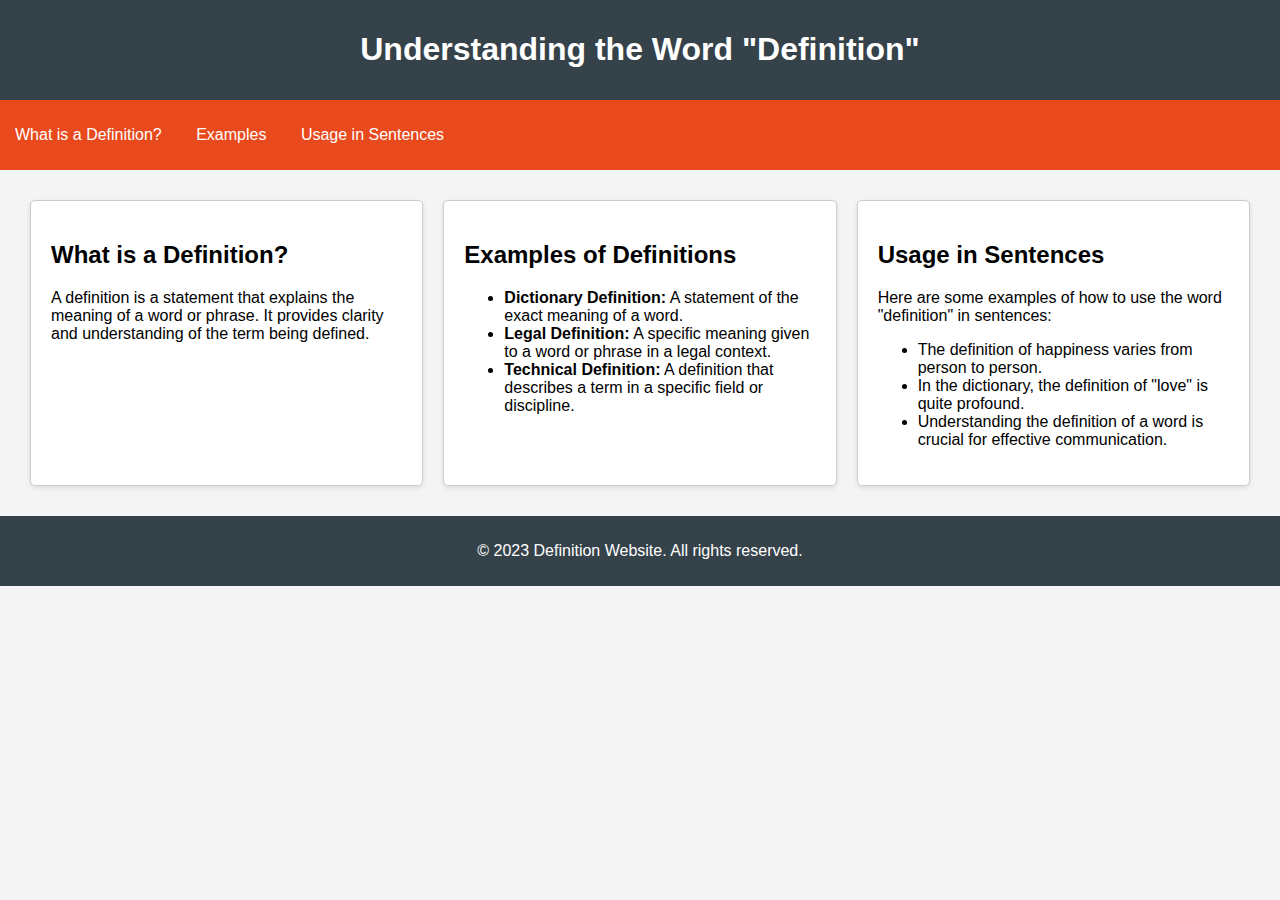
==== adam/index.html @ c5c0a89c "Add good and bad design page for definitions" ====
<!DOCTYPE html>
<html lang="en">
<head>
    <meta charset="UTF-8">
    <meta name="viewport" content="width=device-width, initial-scale=1.0">
    <title>Definition of "Definition"</title>
    <link rel="stylesheet" href="styles.css"> <!-- Link to the CSS file -->
</head>
<body>
    <header>
        <h1>Understanding the Word "Definition"</h1>
    </header>
    <nav>
        <ul>
            <li><a href="#what-is">What is a Definition?</a></li>
            <li><a href="#examples">Examples</a></li>
            <li><a href="#usage">Usage in Sentences</a></li>
        </ul>
    </nav>
    <main>
        <section id="what-is" class="container">
            <h2>What is a Definition?</h2>
            <p>A definition is a statement that explains the meaning of a word or phrase. It provides clarity and understanding of the term being defined.</p>
        </section>
        <section id="examples" class="container">
            <h2>Examples of Definitions</h2>
            <ul>
                <li><strong>Dictionary Definition:</strong> A statement of the exact meaning of a word.</li>
                <li><strong>Legal Definition:</strong> A specific meaning given to a word or phrase in a legal context.</li>
                <li><strong>Technical Definition:</strong> A definition that describes a term in a specific field or discipline.</li>
            </ul>
        </section>
        <section id="usage" class="container">
            <h2>Usage in Sentences</h2>
            <p>Here are some examples of how to use the word "definition" in sentences:</p>
            <ul>
                <li>The definition of happiness varies from person to person.</li>
                <li>In the dictionary, the definition of "love" is quite profound.</li>
                <li>Understanding the definition of a word is crucial for effective communication.</li>
            </ul>
        </section>
    </main>
    <footer>
        <p>&copy; 2023 Definition Website. All rights reserved.</p>
    </footer>
</body>
</html>
---- adam/styles.css ----
body {
    font-family: Arial, sans-serif;
    margin: 0;
    padding: 0;
    background-color: #f4f4f4;
}

header {
    background: #35424a;
    color: white;
    padding: 10px 0;
    text-align: center;
}

nav {
    background: #e8491d;
    padding: 10px 0;
}

nav ul {
    list-style: none;
    padding: 0;
}

nav ul li {
    display: inline;
    margin: 0 15px;
}

nav a {
    color: white;
    text-decoration: none;
}

main {
    display: flex;
    flex-wrap: wrap;
    justify-content: space-around;
    padding: 20px;
}

.container {
    background: white;
    border: 1px solid #ccc;
    border-radius: 5px;
    padding: 20px;
    margin: 10px;
    flex: 1 1 300px; /* Flex-grow, flex-shrink, flex-basis */
    box-shadow: 0 2px 5px rgba(0,0,0,0.1);
}

footer {
    text-align: center;
    padding: 10px 0;
    background: #35424a;
    color: white;
    position: relative;
    bottom: 0;
    width: 100%;
}
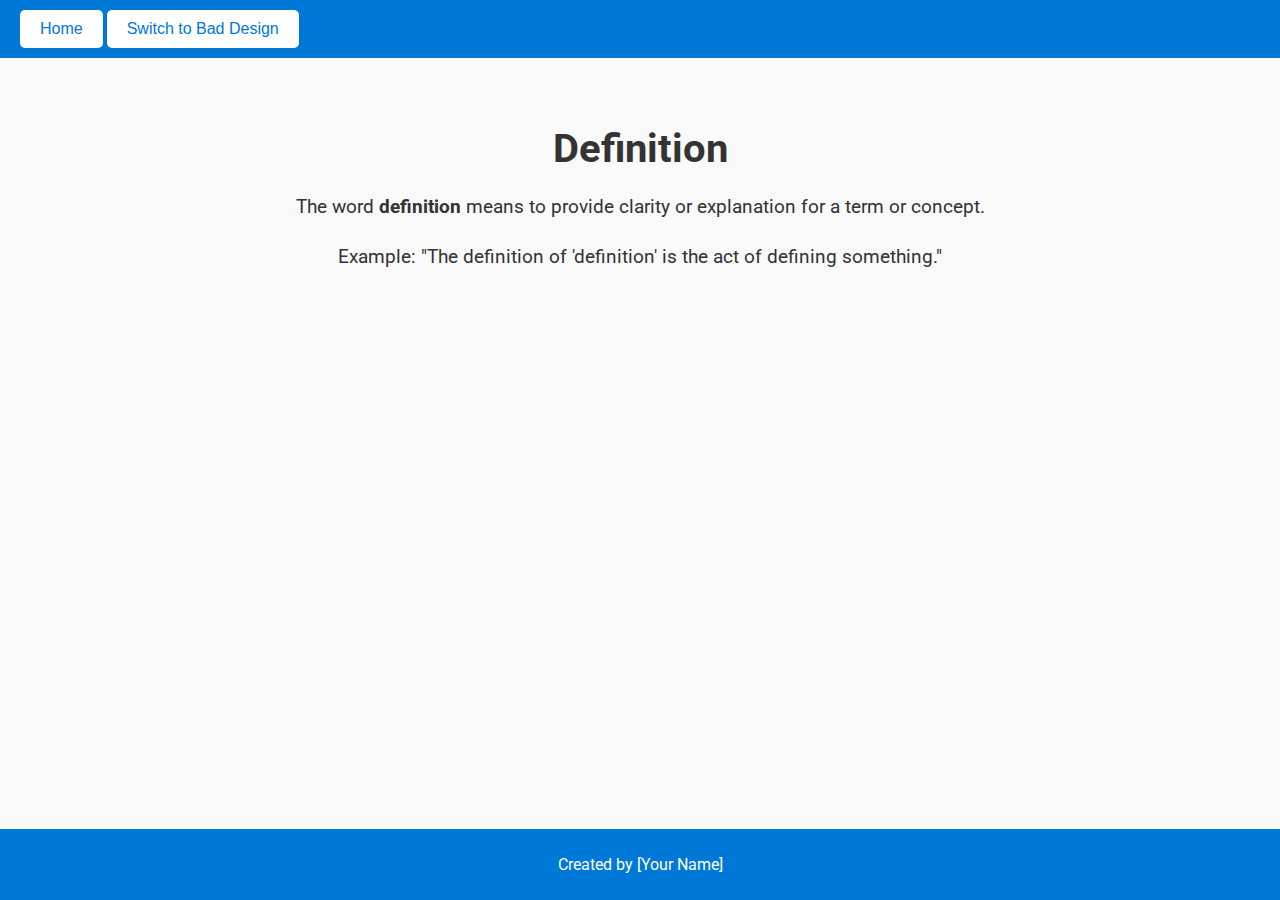
==== commit eccc0705: "Added shaking effect to bad styles" ====
--- a/adam/index.html
+++ b/adam/index.html
@@ -1,47 +1,29 @@
 <!DOCTYPE html>
 <html lang="en">
 <head>
-    <meta charset="UTF-8">
-    <meta name="viewport" content="width=device-width, initial-scale=1.0">
-    <title>Definition of "Definition"</title>
-    <link rel="stylesheet" href="styles.css"> <!-- Link to the CSS file -->
+  <meta charset="UTF-8">
+  <meta name="viewport" content="width=device-width, initial-scale=1.0">
+  <title>Definition - Good vs Bad Design</title>
+  <link rel="stylesheet" href="styles.css">
+  <link href="https://fonts.googleapis.com/css2?family=Roboto:wght@300;400;700&display=swap" rel="stylesheet">
 </head>
-<body>
-    <header>
-        <h1>Understanding the Word "Definition"</h1>
-    </header>
+<body class="good-design">
+  <header>
     <nav>
-        <ul>
-            <li><a href="#what-is">What is a Definition?</a></li>
-            <li><a href="#examples">Examples</a></li>
-            <li><a href="#usage">Usage in Sentences</a></li>
-        </ul>
+      <button id="home-btn">Home</button>
+      <button id="toggle-btn">Switch to Bad Design</button>
     </nav>
-    <main>
-        <section id="what-is" class="container">
-            <h2>What is a Definition?</h2>
-            <p>A definition is a statement that explains the meaning of a word or phrase. It provides clarity and understanding of the term being defined.</p>
-        </section>
-        <section id="examples" class="container">
-            <h2>Examples of Definitions</h2>
-            <ul>
-                <li><strong>Dictionary Definition:</strong> A statement of the exact meaning of a word.</li>
-                <li><strong>Legal Definition:</strong> A specific meaning given to a word or phrase in a legal context.</li>
-                <li><strong>Technical Definition:</strong> A definition that describes a term in a specific field or discipline.</li>
-            </ul>
-        </section>
-        <section id="usage" class="container">
-            <h2>Usage in Sentences</h2>
-            <p>Here are some examples of how to use the word "definition" in sentences:</p>
-            <ul>
-                <li>The definition of happiness varies from person to person.</li>
-                <li>In the dictionary, the definition of "love" is quite profound.</li>
-                <li>Understanding the definition of a word is crucial for effective communication.</li>
-            </ul>
-        </section>
-    </main>
-    <footer>
-        <p>&copy; 2023 Definition Website. All rights reserved.</p>
-    </footer>
+  </header>
+  <main>
+    <section>
+      <h1>Definition</h1>
+      <p>The word <strong>definition</strong> means to provide clarity or explanation for a term or concept.</p>
+      <p>Example: "The definition of 'definition' is the act of defining something."</p>
+    </section>
+  </main>
+  <footer>
+    <p>Created by [Your Name]</p>
+  </footer>
+  <script src="script.js"></script>
 </body>
 </html>--- a/adam/styles.css
+++ b/adam/styles.css
@@ -1,60 +1,72 @@
+
+/* Good Design */
 body {
-    font-family: Arial, sans-serif;
+    font-family: 'Roboto', sans-serif;
     margin: 0;
     padding: 0;
-    background-color: #f4f4f4;
-}
-
-header {
-    background: #35424a;
+    color: #333;
+    background-color: #f9f9f9;
+  }
+  
+  header {
+    background-color: #0078d7;
     color: white;
-    padding: 10px 0;
+    padding: 10px 20px;
+    display: flex;
+    justify-content: space-between;
+    align-items: center;
+  }
+  
+  header button {
+    background-color: white;
+    color: #0078d7;
+    border: none;
+    padding: 10px 20px;
+    font-size: 16px;
+    cursor: pointer;
+    border-radius: 5px;
+    transition: all 0.3s ease;
+  }
+  
+  header button:hover {
+    background-color: #005bb5;
+    color: white;
+  }
+  
+  main {
+    padding: 40px 20px;
     text-align: center;
-}
-
-nav {
-    background: #e8491d;
-    padding: 10px 0;
-}
-
-nav ul {
-    list-style: none;
-    padding: 0;
-}
-
-nav ul li {
-    display: inline;
-    margin: 0 15px;
-}
-
-nav a {
+  }
+  
+  main h1 {
+    font-size: 2.5em;
+    margin-bottom: 20px;
+  }
+  
+  main p {
+    font-size: 1.2em;
+    line-height: 1.6;
+  }
+  
+  footer {
+    background-color: #0078d7;
     color: white;
-    text-decoration: none;
-}
-
-main {
-    display: flex;
-    flex-wrap: wrap;
-    justify-content: space-around;
-    padding: 20px;
-}
-
-.container {
-    background: white;
-    border: 1px solid #ccc;
-    border-radius: 5px;
-    padding: 20px;
-    margin: 10px;
-    flex: 1 1 300px; /* Flex-grow, flex-shrink, flex-basis */
-    box-shadow: 0 2px 5px rgba(0,0,0,0.1);
-}
-
-footer {
     text-align: center;
     padding: 10px 0;
-    background: #35424a;
-    color: white;
-    position: relative;
+    position: fixed;
     bottom: 0;
     width: 100%;
-}+  }
+
+  /* Shaking effect */
+@keyframes shake {
+    0% { transform: translateX(0); }
+    25% { transform: translateX(-10px); }
+    50% { transform: translateX(10px); }
+    75% { transform: translateX(-10px); }
+    100% { transform: translateX(0); }
+  }
+  
+  body.shake {
+    animation: shake 0.5s ease-in-out;
+  }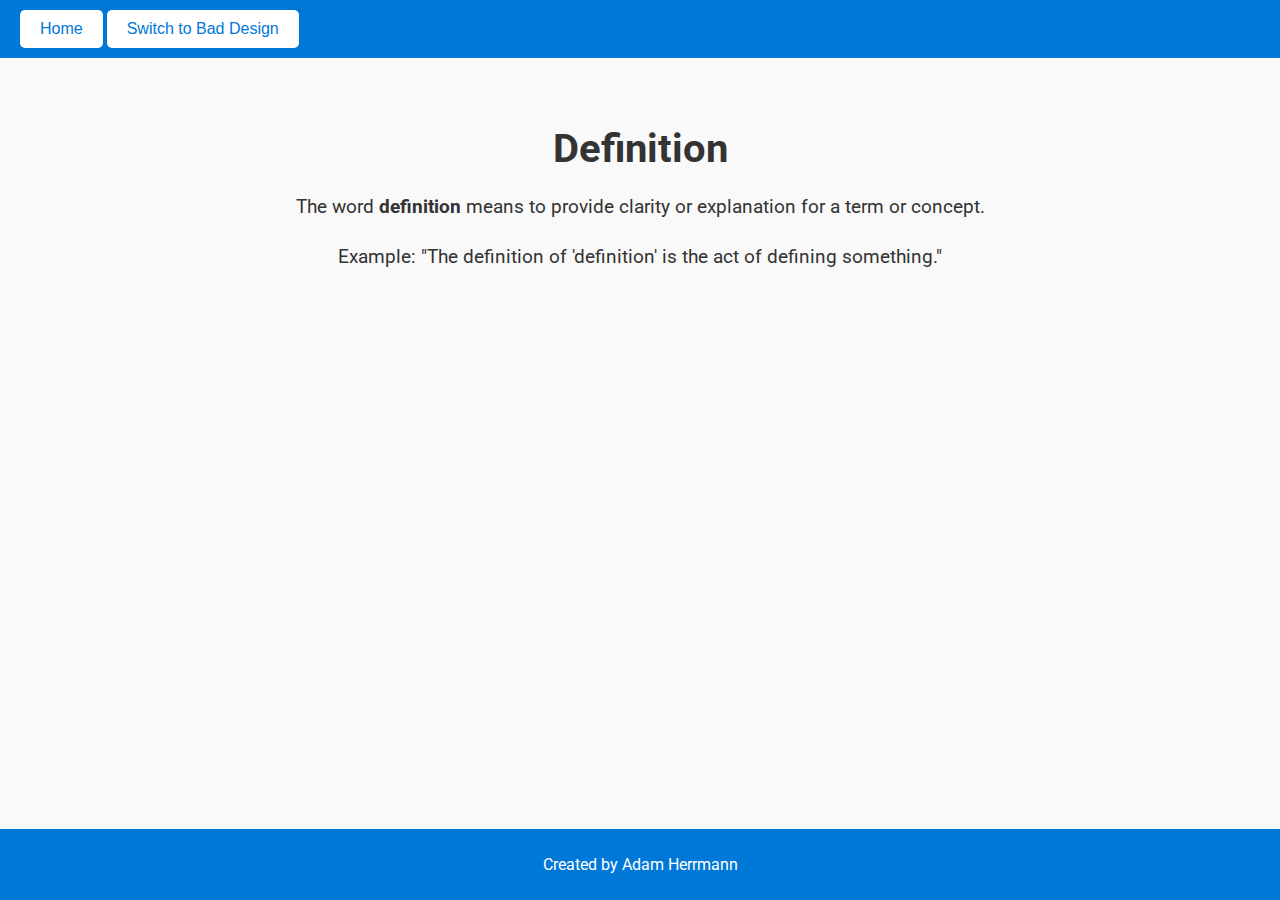
==== commit e78094a7: "Added home button back to OG html" ====
--- a/adam/index.html
+++ b/adam/index.html
@@ -22,7 +22,7 @@
     </section>
   </main>
   <footer>
-    <p>Created by [Your Name]</p>
+    <p>Created by Adam Herrmann</p>
   </footer>
   <script src="script.js"></script>
 </body>
--- a/adam/styles.css
+++ b/adam/styles.css
@@ -1,4 +1,3 @@
-
 /* Good Design */
 body {
     font-family: 'Roboto', sans-serif;
@@ -6,18 +5,18 @@
     padding: 0;
     color: #333;
     background-color: #f9f9f9;
-  }
-  
-  header {
+}
+
+header {
     background-color: #0078d7;
     color: white;
     padding: 10px 20px;
     display: flex;
     justify-content: space-between;
     align-items: center;
-  }
-  
-  header button {
+}
+
+header button {
     background-color: white;
     color: #0078d7;
     border: none;
@@ -26,29 +25,38 @@
     cursor: pointer;
     border-radius: 5px;
     transition: all 0.3s ease;
-  }
-  
-  header button:hover {
+}
+
+header button:hover {
     background-color: #005bb5;
     color: white;
-  }
-  
-  main {
+}
+
+/* Bad Design */
+header.bad-design button {
+    background-color: yellow;
+    color: black;
+    font-size: 20px;
+    border: 2px solid red;
+    animation: shake 0.5s infinite;
+}
+
+main {
     padding: 40px 20px;
     text-align: center;
-  }
-  
-  main h1 {
+}
+
+main h1 {
     font-size: 2.5em;
     margin-bottom: 20px;
-  }
-  
-  main p {
+}
+
+main p {
     font-size: 1.2em;
     line-height: 1.6;
-  }
-  
-  footer {
+}
+
+footer {
     background-color: #0078d7;
     color: white;
     text-align: center;
@@ -56,17 +64,17 @@
     position: fixed;
     bottom: 0;
     width: 100%;
+}
+
+
+@keyframes shake {
+    0% { transform: translateX(0); }
+    25% { transform: translateX(-5px); }
+    50% { transform: translateX(5px); }
+    75% { transform: translateX(-5px); }
+    100% { transform: translateX(0); }
   }
 
-  /* Shaking effect */
-@keyframes shake {
-    0% { transform: translateX(0); }
-    25% { transform: translateX(-10px); }
-    50% { transform: translateX(10px); }
-    75% { transform: translateX(-10px); }
-    100% { transform: translateX(0); }
-  }
-  
-  body.shake {
+body.shake {
     animation: shake 0.5s ease-in-out;
-  }+}